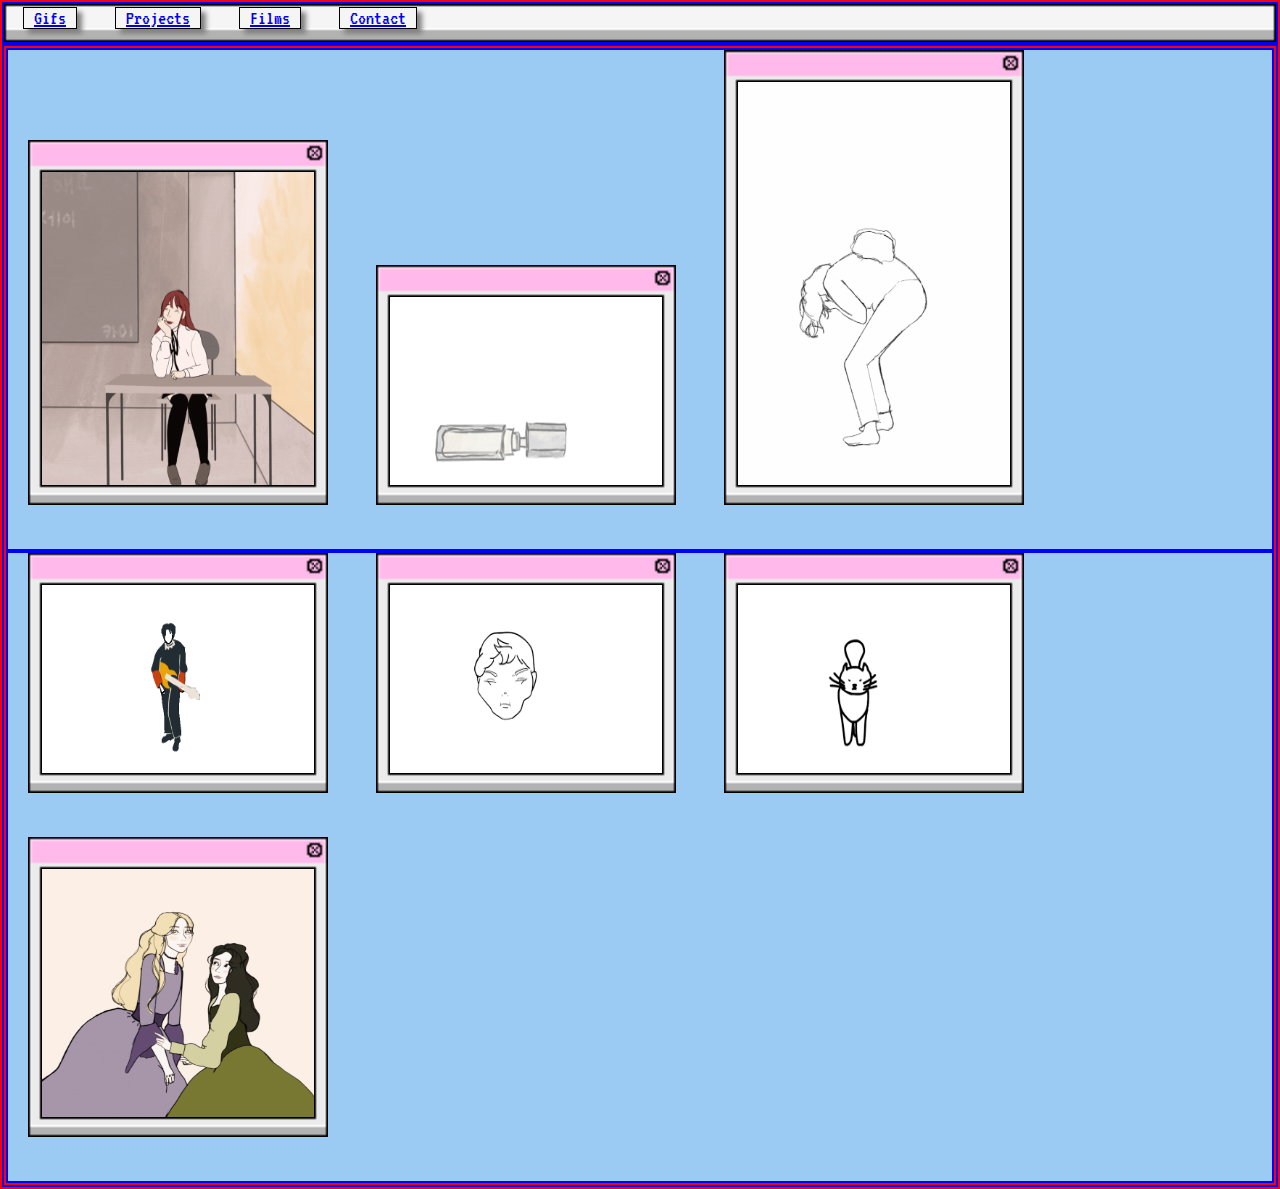
==== main.html @ 2ba61411 "made gifs landing page, styled gifs + nav border" ====
<!DOCTYPE html>
<html lang="en">
<head>
    <meta charset="UTF-8">
    <meta http-equiv="X-UA-Compatible" content="IE=edge">
    <meta name="viewport" content="width=device-width, initial-scale=1.0">
    <meta name="author" content="dmoy2">
    <title>Kai Gautier</title>
    <link rel="icon" href="./imgs/kai.png">

    <!-- Bootstrap Link -->
    <link href="https://cdn.jsdelivr.net/npm/bootstrap@5.0.0-beta3/dist/css/bootstrap.min.css" rel="stylesheet" integrity="sha384-eOJMYsd53ii+scO/bJGFsiCZc+5NDVN2yr8+0RDqr0Ql0h+rP48ckxlpbzKgwra6" crossorigin="anonymous">
    <script src="https://cdn.jsdelivr.net/npm/bootstrap@5.0.0-beta3/dist/js/bootstrap.bundle.min.js" integrity="sha384-JEW9xMcG8R+pH31jmWH6WWP0WintQrMb4s7ZOdauHnUtxwoG2vI5DkLtS3qm9Ekf" crossorigin="anonymous"></script>

    <link href="https://fonts.googleapis.com/css2?family=VT323&display=swap" rel="stylesheet">
    <link rel="stylesheet" href="./style.css" type="text/css">
</head>
<body>
    <div class="container py-5">
        <div class="row justify-content-around">
            <div class="col col-lg-2 col-sm-3">
                <div class="aside d-flex justify-content-center">
                    <nav class="nav d-flex flex-column">
                        <a href="./main.html" class="btn nav-link active">Gifs</a>
                        <a href="#" class="btn nav-link disabled">Projects</a>
                        <a href="#" class="btn nav-link disabled">Films</a>
                        <a href="#" class="btn nav-link disabled">Contact</a>
                    </nav>
                </div>
            </div>
            <div class="col col-md-8 col-sm-6">
                <div class="row justify-content-center">
                    <div class="col col-md-6 col-sm-12 d-flex flex-column justify-content-center">
                        <img src="./imgs/gifs/class.gif" alt="Girl in Class Gif" class="gif" id="girl-gif">
                        <img src="./imgs/gifs/lipgloss.gif" alt="Lip Gloss Gif" class="gif">
                        <img src="./imgs/gifs/wings_transformation.gif" alt="Wings Transformation Gif" id="wings-gif" class="gif">
                    </div>
                    <div class="col col-md-6 col-sm-12">
                        <img src="./imgs/gifs/guitarist.gif" alt="Guitarist Gif" class="gif" style="background-color: white;">
                        <img src="./imgs/gifs/human_squash.gif" alt="Human Squash Gif" class="gif">
                        <img src="./imgs/gifs/cat.gif" alt="Cat Gif" class="gif">
                        <img src="./imgs/gifs/purplegreen.gif" alt="Ladies in Dresses Gif" class="gif" id="dress-gif">
                    </div>
                </div>
            </div>
        </div>
    </div>
</body>
</html>
---- style.css ----
/* Author: Derek Moy */
/* GitHub: https://github.com/dmoy2 */

/* Background Color - Blue: #9BCAF2 */
/* Accent Color - Light Pink: #F2E9EE */
/* Accent Color - Dark Pink: #FFBAEB */

/* Universal Rules */

* {
    box-sizing: border-box;
}

html, body {
    font-size: 20px;
    background-color: #9BCAF2;
    margin: 0;
    padding: 0;
    border: 0;
    width: 100%;
    height: 100%;
    font-family: 'VT323', Helvetica, serif;
}

.row {
    border: 2px solid red;
}

.col {
    border: 2px solid blue;
}

.aside {
    background-color: whitesmoke;
    margin: 0;
    padding: 0;
    border-style: solid;
    border-width: 4px 4px 14px 4px;
    border-image-source: url(./imgs/navboxdraft.png);
    border-image-slice: 2 2 7 2;
    border-image-repeat: stretch;
}

.aside .nav a {
    margin: 15px;
    padding: 0 10px;
    border: 1px solid black;
    box-shadow: 5px 5px 5px grey;
}

.aside .nav a:hover {
    background-color: #F2E9EE; 
}

.aside .nav a:active {
    background-color: #FFBAEB;
}


/* Gif Rules */

.gif {
    width: 300px;
    height: 240px;
    margin: 0 20px 40px 20px;
    border-style: solid;
    border-width: 32px 14px 20px 14px;
    border-image-source: url(./imgs/WindowSquare.png);
    border-image-slice: 16 7 10 7;
    border-image-repeat: stretch;
}

#girl-gif {
    height: 365px;
}

#wings-gif {
    height: 455px;
}

#dress-gif {
    height: 300px;
}


/* Media Queries */

@media only screen and (max-width:600px) {
    .gif {
        width: 240px;
        height: 180px;
    }
    
    #girl-gif {
        height: 300px;
    }

    #wings-gif {
        height: 380px;
    }
}
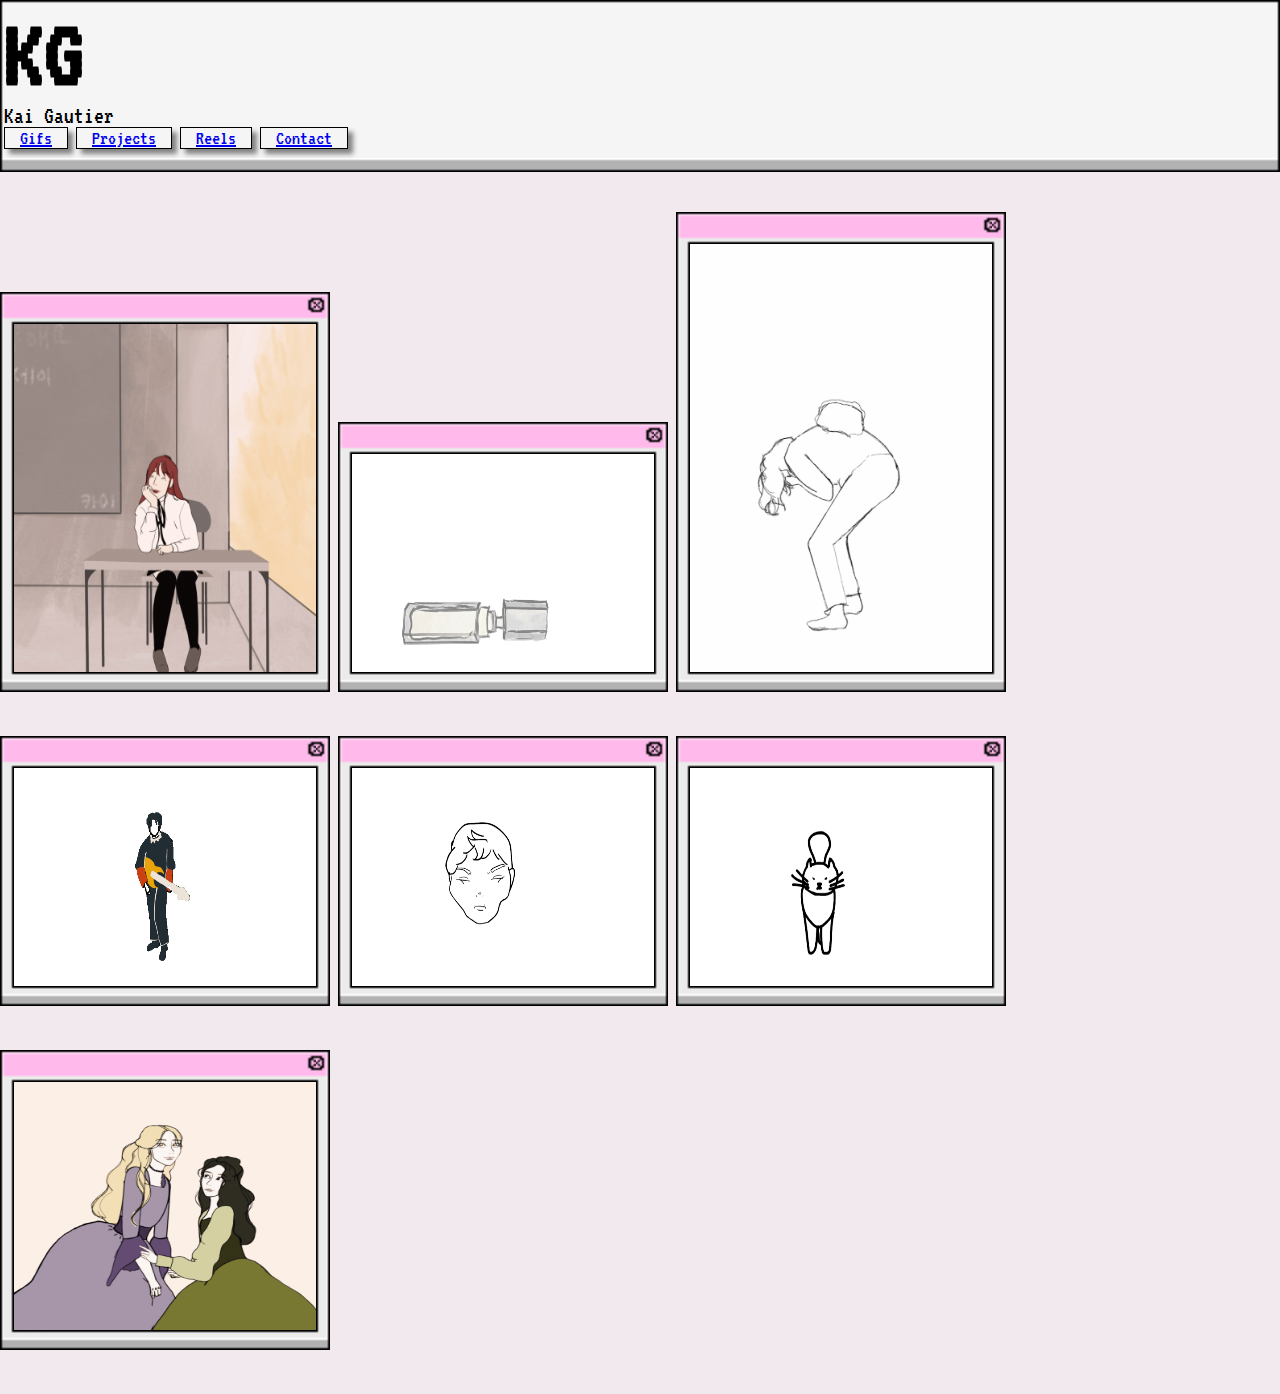
==== commit b1cd31b4: "Updated KG initial to pixel font" ====
--- a/main.html
+++ b/main.html
@@ -18,24 +18,26 @@
 <body>
     <div class="container py-5">
         <div class="row justify-content-around">
-            <div class="col col-lg-2 col-sm-3">
-                <div class="aside d-flex justify-content-center">
-                    <nav class="nav d-flex flex-column">
+            <div class="col col-md-2 col-sm-4">
+                <div class="aside">
+                    <nav class="nav d-flex flex-column justify-content-center">
+                        <h1 id="initial">KG</h1>
+                        <p class="name">Kai Gautier</p>
                         <a href="./main.html" class="btn nav-link active">Gifs</a>
                         <a href="#" class="btn nav-link disabled">Projects</a>
-                        <a href="#" class="btn nav-link disabled">Films</a>
+                        <a href="#" class="btn nav-link disabled">Reels</a>
                         <a href="#" class="btn nav-link disabled">Contact</a>
                     </nav>
                 </div>
             </div>
-            <div class="col col-md-8 col-sm-6">
-                <div class="row justify-content-center">
-                    <div class="col col-md-6 col-sm-12 d-flex flex-column justify-content-center">
+            <div class="col col-md-8 col-sm-7">
+                <div class="row justify-content-between">
+                    <div class="col col-md-6 col-sm-12 p-0 d-flex flex-column justify-content-center align-content-start">
                         <img src="./imgs/gifs/class.gif" alt="Girl in Class Gif" class="gif" id="girl-gif">
                         <img src="./imgs/gifs/lipgloss.gif" alt="Lip Gloss Gif" class="gif">
                         <img src="./imgs/gifs/wings_transformation.gif" alt="Wings Transformation Gif" id="wings-gif" class="gif">
                     </div>
-                    <div class="col col-md-6 col-sm-12">
+                    <div class="col col-md-6 col-sm-12 p-0 d-flex flex-column justify-content-center align-content-start">
                         <img src="./imgs/gifs/guitarist.gif" alt="Guitarist Gif" class="gif" style="background-color: white;">
                         <img src="./imgs/gifs/human_squash.gif" alt="Human Squash Gif" class="gif">
                         <img src="./imgs/gifs/cat.gif" alt="Cat Gif" class="gif">
--- a/style.css
+++ b/style.css
@@ -13,7 +13,7 @@
 
 html, body {
     font-size: 20px;
-    background-color: #9BCAF2;
+    background-color: #F2E9EE;
     margin: 0;
     padding: 0;
     border: 0;
@@ -22,18 +22,31 @@
     font-family: 'VT323', Helvetica, serif;
 }
 
-.row {
+/* .row {
     border: 2px solid red;
 }
 
 .col {
     border: 2px solid blue;
+} */
+
+#initial {
+    font-size: 5rem;
+    margin: auto;
+    padding: 0;
+}
+
+.name {
+    margin: auto;
+    font-size: 1.2rem;
 }
 
 .aside {
     background-color: whitesmoke;
     margin: 0;
     padding: 0;
+    padding-bottom: 10px;
+    margin-bottom: 40px;
     border-style: solid;
     border-width: 4px 4px 14px 4px;
     border-image-source: url(./imgs/navboxdraft.png);
@@ -42,8 +55,9 @@
 }
 
 .aside .nav a {
-    margin: 15px;
-    padding: 0 10px;
+    width: 100px;
+    margin: 15px auto;
+    padding: 0 15px;
     border: 1px solid black;
     box-shadow: 5px 5px 5px grey;
 }
@@ -60,9 +74,9 @@
 /* Gif Rules */
 
 .gif {
-    width: 300px;
-    height: 240px;
-    margin: 0 20px 40px 20px;
+    width: 330px;
+    height: 270px;
+    margin: 0 auto 40px auto;
     border-style: solid;
     border-width: 32px 14px 20px 14px;
     border-image-source: url(./imgs/WindowSquare.png);
@@ -71,11 +85,11 @@
 }
 
 #girl-gif {
-    height: 365px;
+    height: 400px;
 }
 
 #wings-gif {
-    height: 455px;
+    height: 480px;
 }
 
 #dress-gif {
@@ -98,4 +112,9 @@
     #wings-gif {
         height: 380px;
     }
+
+    .logo {
+        width: 75px;
+        height: 75px;
+    }
 }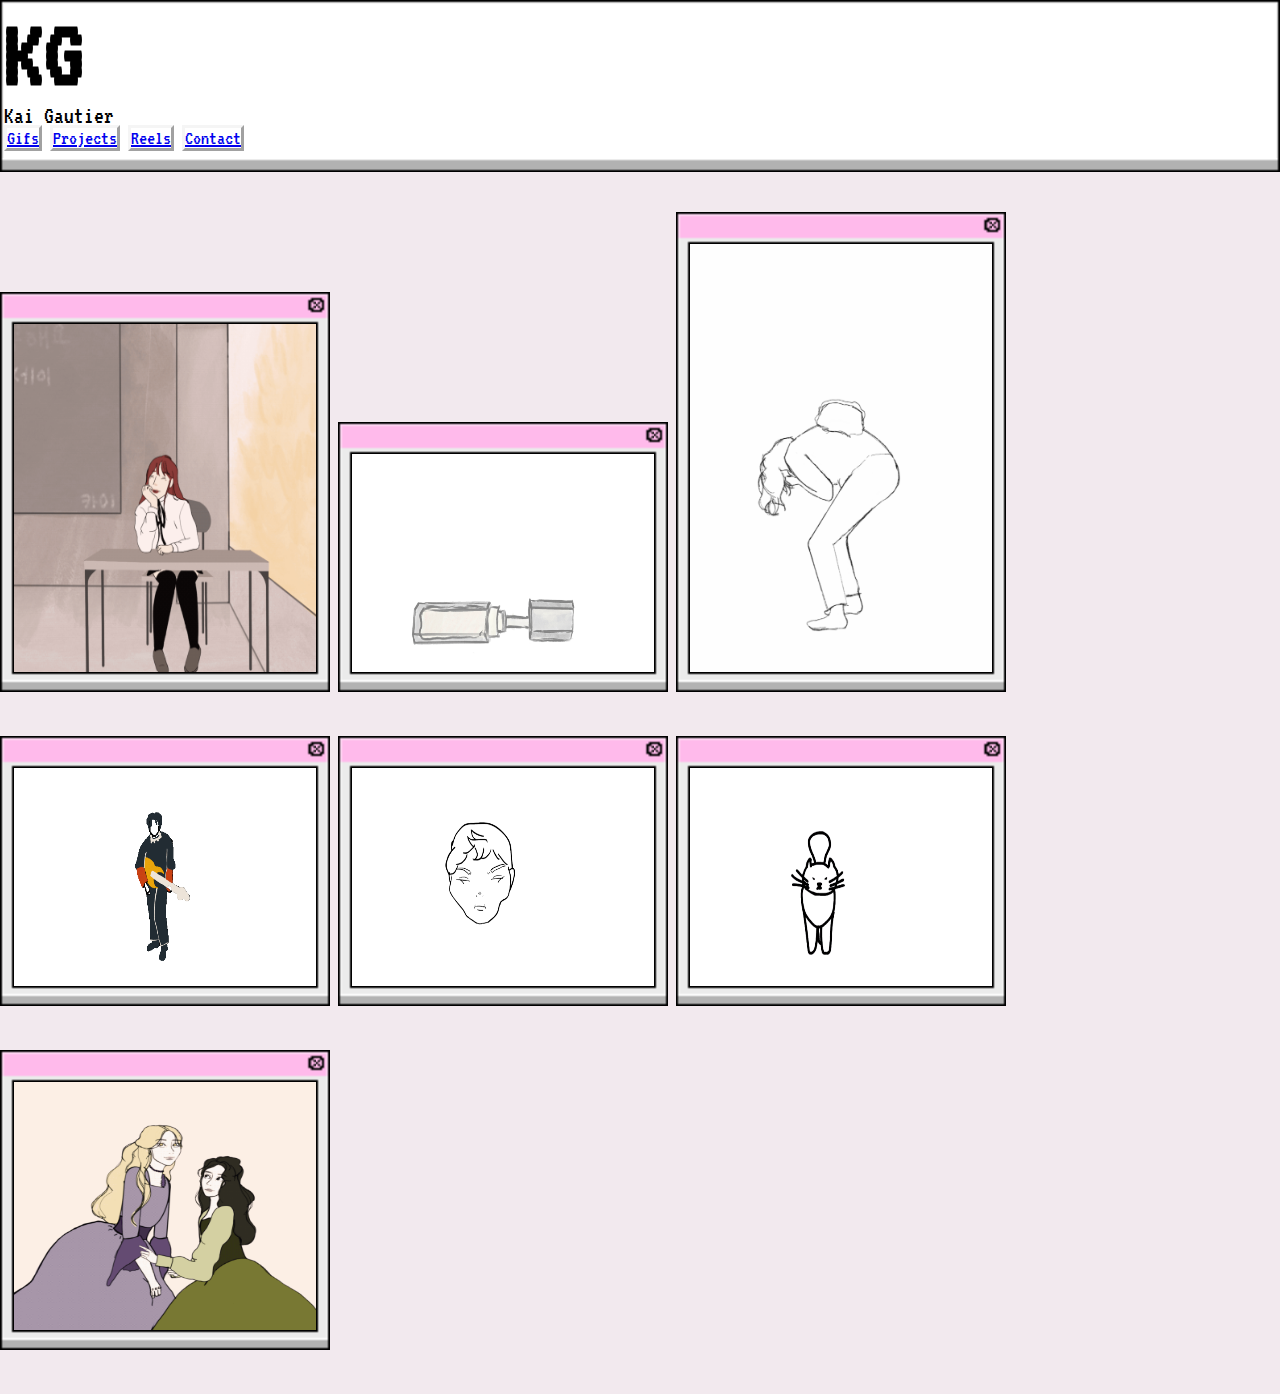
==== commit 7264a0ee: "Updated nav button style" ====
--- a/main.html
+++ b/main.html
@@ -11,7 +11,7 @@
     <!-- Bootstrap Link -->
     <link href="https://cdn.jsdelivr.net/npm/bootstrap@5.0.0-beta3/dist/css/bootstrap.min.css" rel="stylesheet" integrity="sha384-eOJMYsd53ii+scO/bJGFsiCZc+5NDVN2yr8+0RDqr0Ql0h+rP48ckxlpbzKgwra6" crossorigin="anonymous">
     <script src="https://cdn.jsdelivr.net/npm/bootstrap@5.0.0-beta3/dist/js/bootstrap.bundle.min.js" integrity="sha384-JEW9xMcG8R+pH31jmWH6WWP0WintQrMb4s7ZOdauHnUtxwoG2vI5DkLtS3qm9Ekf" crossorigin="anonymous"></script>
-
+    
     <link href="https://fonts.googleapis.com/css2?family=VT323&display=swap" rel="stylesheet">
     <link rel="stylesheet" href="./style.css" type="text/css">
 </head>
@@ -26,12 +26,12 @@
                         <a href="./main.html" class="btn nav-link active">Gifs</a>
                         <a href="#" class="btn nav-link disabled">Projects</a>
                         <a href="#" class="btn nav-link disabled">Reels</a>
-                        <a href="#" class="btn nav-link disabled">Contact</a>
+                        <a href="./contact_page/contact.html" class="btn nav-link active">Contact</a>
                     </nav>
                 </div>
             </div>
-            <div class="col col-md-8 col-sm-7">
-                <div class="row justify-content-between">
+            <div class="col col-md-8 col-sm-7 p-0">
+                <div class="row justify-content-center">
                     <div class="col col-md-6 col-sm-12 p-0 d-flex flex-column justify-content-center align-content-start">
                         <img src="./imgs/gifs/class.gif" alt="Girl in Class Gif" class="gif" id="girl-gif">
                         <img src="./imgs/gifs/lipgloss.gif" alt="Lip Gloss Gif" class="gif">
--- a/style.css
+++ b/style.css
@@ -42,7 +42,7 @@
 }
 
 .aside {
-    background-color: whitesmoke;
+    background-color: white;
     margin: 0;
     padding: 0;
     padding-bottom: 10px;
@@ -57,9 +57,10 @@
 .aside .nav a {
     width: 100px;
     margin: 15px auto;
-    padding: 0 15px;
-    border: 1px solid black;
-    box-shadow: 5px 5px 5px grey;
+    padding: 0;
+    border-radius: 0;
+    border: 3px outset whitesmoke;
+    /* box-shadow: 5px 5px 5px grey; */
 }
 
 .aside .nav a:hover {
@@ -68,6 +69,7 @@
 
 .aside .nav a:active {
     background-color: #FFBAEB;
+    border: 3px inset whitesmoke;
 }
 
 
@@ -112,9 +114,12 @@
     #wings-gif {
         height: 380px;
     }
+}
 
-    .logo {
-        width: 75px;
-        height: 75px;
+
+@media only screen and (max-width: 800px) {
+    .gif {
+        width: 270px;
+        height: 210px;
     }
 }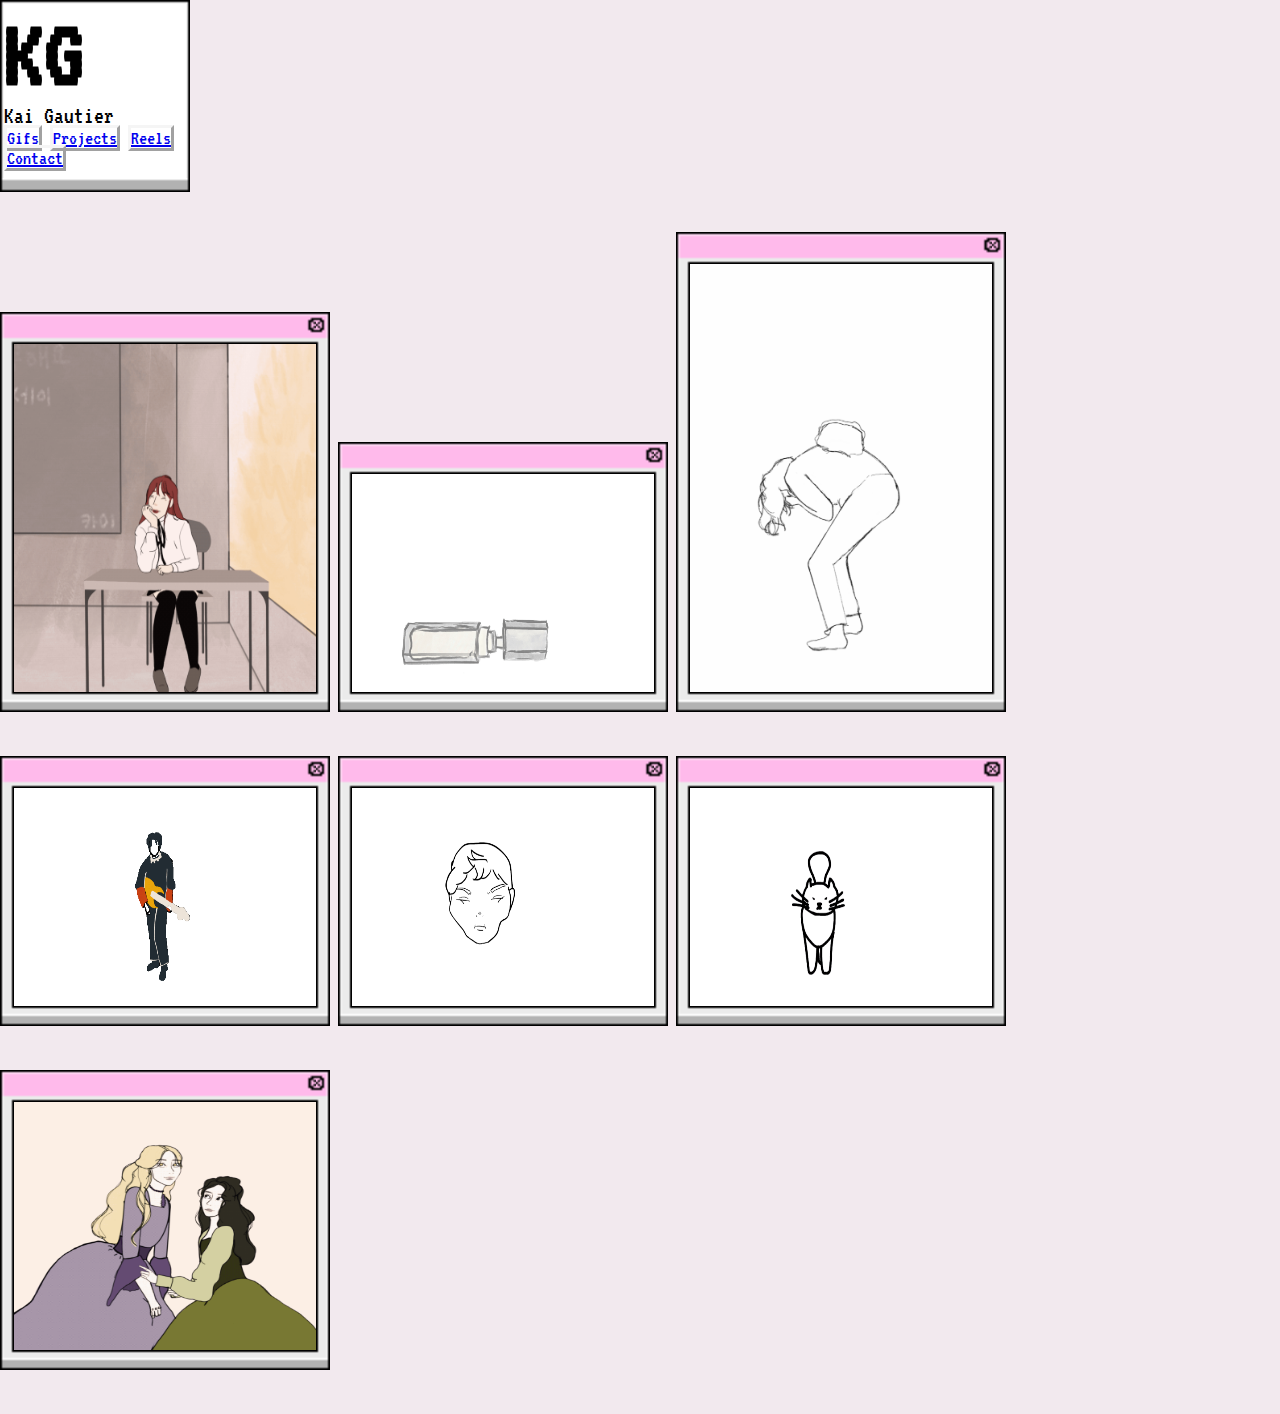
==== commit afd3a0c3: "Gifs/ Contact pg built with more repsonsive design" ====
--- a/main.html
+++ b/main.html
@@ -18,7 +18,7 @@
 <body>
     <div class="container py-5">
         <div class="row justify-content-around">
-            <div class="col col-md-2 col-sm-4">
+            <div class="col col-md-2">
                 <div class="aside">
                     <nav class="nav d-flex flex-column justify-content-center">
                         <h1 id="initial">KG</h1>
@@ -30,14 +30,14 @@
                     </nav>
                 </div>
             </div>
-            <div class="col col-md-8 col-sm-7 p-0">
+            <div class="col col-md-8 p-0">
                 <div class="row justify-content-center">
-                    <div class="col col-md-6 col-sm-12 p-0 d-flex flex-column justify-content-center align-content-start">
+                    <div class="col col-lg-6 p-0 d-flex flex-column justify-content-center align-content-start">
                         <img src="./imgs/gifs/class.gif" alt="Girl in Class Gif" class="gif" id="girl-gif">
                         <img src="./imgs/gifs/lipgloss.gif" alt="Lip Gloss Gif" class="gif">
                         <img src="./imgs/gifs/wings_transformation.gif" alt="Wings Transformation Gif" id="wings-gif" class="gif">
                     </div>
-                    <div class="col col-md-6 col-sm-12 p-0 d-flex flex-column justify-content-center align-content-start">
+                    <div class="col col-lg-6 p-0 d-flex flex-column justify-content-center align-content-start">
                         <img src="./imgs/gifs/guitarist.gif" alt="Guitarist Gif" class="gif" style="background-color: white;">
                         <img src="./imgs/gifs/human_squash.gif" alt="Human Squash Gif" class="gif">
                         <img src="./imgs/gifs/cat.gif" alt="Cat Gif" class="gif">
--- a/style.css
+++ b/style.css
@@ -12,7 +12,6 @@
 }
 
 html, body {
-    font-size: 20px;
     background-color: #F2E9EE;
     margin: 0;
     padding: 0;
@@ -43,13 +42,15 @@
 
 .aside {
     background-color: white;
+    min-width: 150px;
+    max-width: 190px;
     margin: 0;
     padding: 0;
     padding-bottom: 10px;
     margin-bottom: 40px;
     border-style: solid;
     border-width: 4px 4px 14px 4px;
-    border-image-source: url(./imgs/navboxdraft.png);
+    border-image-source: url(./imgs/windows/navboxdraft.png);
     border-image-slice: 2 2 7 2;
     border-image-repeat: stretch;
 }
@@ -60,7 +61,6 @@
     padding: 0;
     border-radius: 0;
     border: 3px outset whitesmoke;
-    /* box-shadow: 5px 5px 5px grey; */
 }
 
 .aside .nav a:hover {
@@ -81,7 +81,7 @@
     margin: 0 auto 40px auto;
     border-style: solid;
     border-width: 32px 14px 20px 14px;
-    border-image-source: url(./imgs/WindowSquare.png);
+    border-image-source: url(./imgs/windows/WindowSquare.png);
     border-image-slice: 16 7 10 7;
     border-image-repeat: stretch;
 }
@@ -101,12 +101,30 @@
 
 /* Media Queries */
 
-@media only screen and (max-width:600px) {
+/* XS-S */
+@media only screen and (max-width:576px) {
+    .html, .body { 
+        font-size: 16px;
+    }
+
     .gif {
         width: 240px;
         height: 180px;
     }
     
+}
+
+/* S-M */
+@media only screen and (max-width: 768px) {
+    html, body {
+        font-size: 16px; 
+    }
+
+    .gif {
+        width: 270px;
+        height: 210px;
+    }
+
     #girl-gif {
         height: 300px;
     }
@@ -116,10 +134,16 @@
     }
 }
 
+/* M-LG */
+@media only screen and (max-width: 992px) {
+    html, body {
+        font-size: 18px; 
+    }
+}
 
-@media only screen and (max-width: 800px) {
-    .gif {
-        width: 270px;
-        height: 210px;
+/* LG-XL */
+@media only screen and (min-width: 993px) {
+    html, body {
+        font-size: 20px; 
     }
 }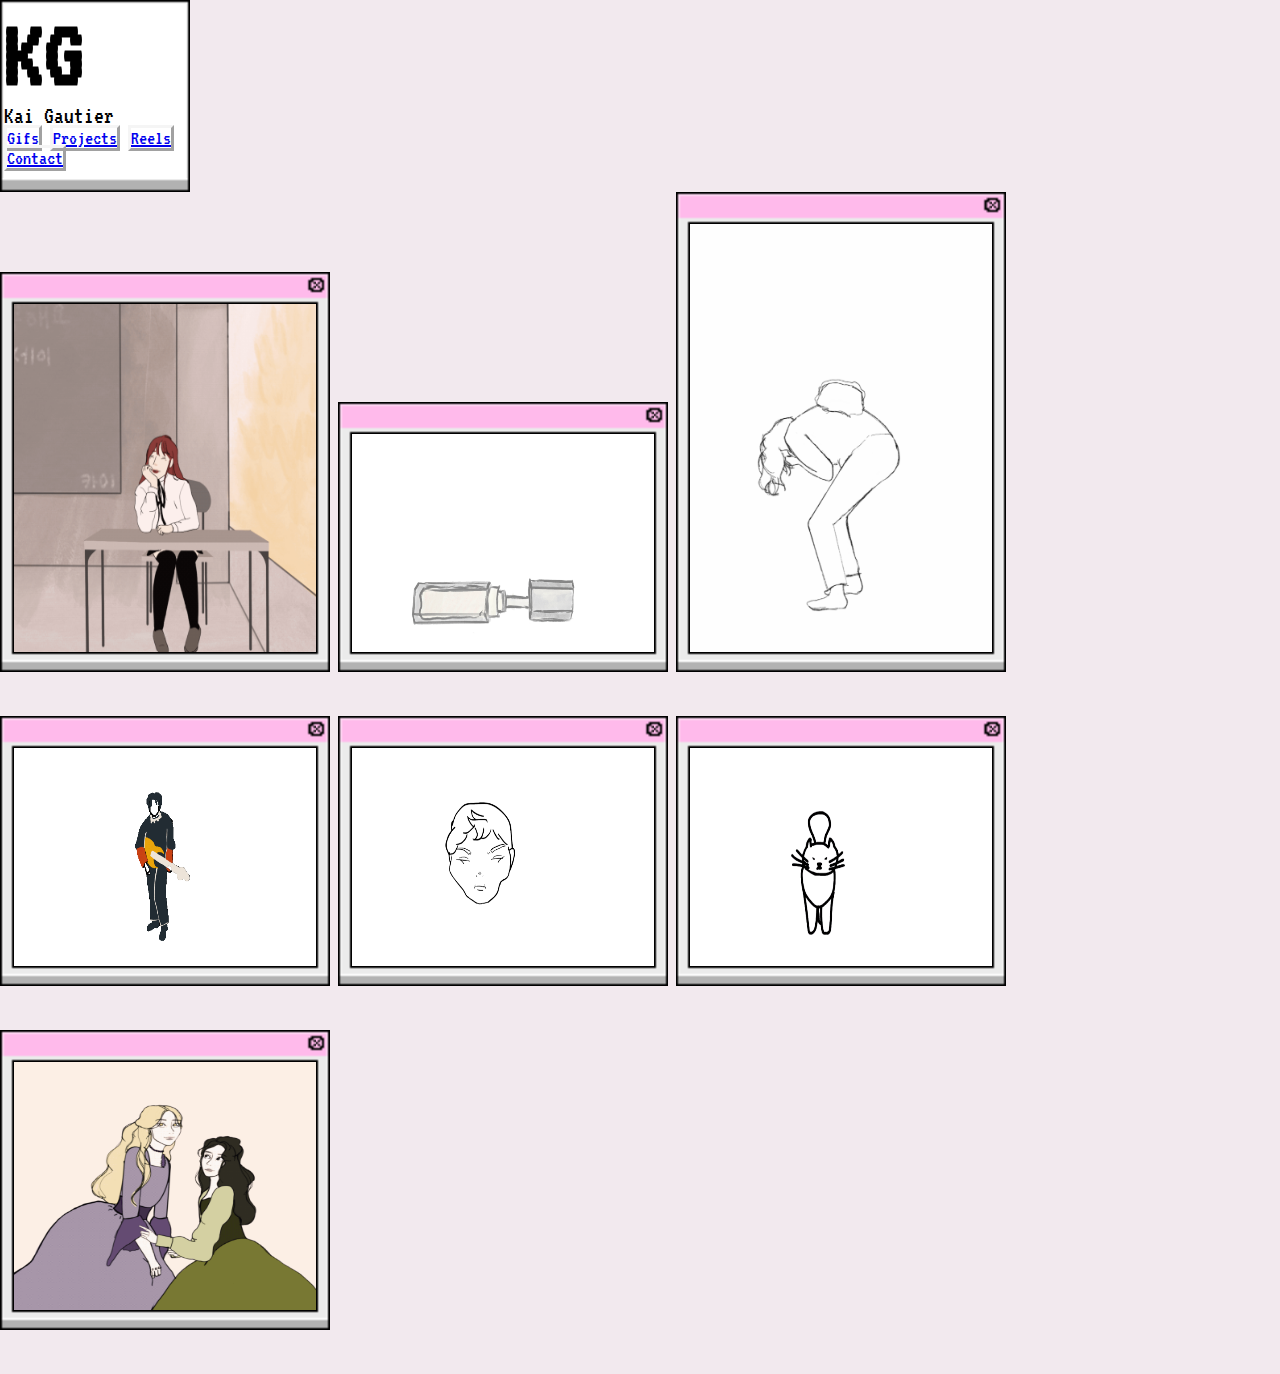
==== commit 4fbd1fd9: "Added more responsive design to contact page" ====
--- a/main.html
+++ b/main.html
@@ -30,7 +30,7 @@
                     </nav>
                 </div>
             </div>
-            <div class="col col-md-8 p-0">
+            <div class="col col-md-8">
                 <div class="row justify-content-center">
                     <div class="col col-lg-6 p-0 d-flex flex-column justify-content-center align-content-start">
                         <img src="./imgs/gifs/class.gif" alt="Girl in Class Gif" class="gif" id="girl-gif">
--- a/style.css
+++ b/style.css
@@ -47,7 +47,6 @@
     margin: 0;
     padding: 0;
     padding-bottom: 10px;
-    margin-bottom: 40px;
     border-style: solid;
     border-width: 4px 4px 14px 4px;
     border-image-source: url(./imgs/windows/navboxdraft.png);
